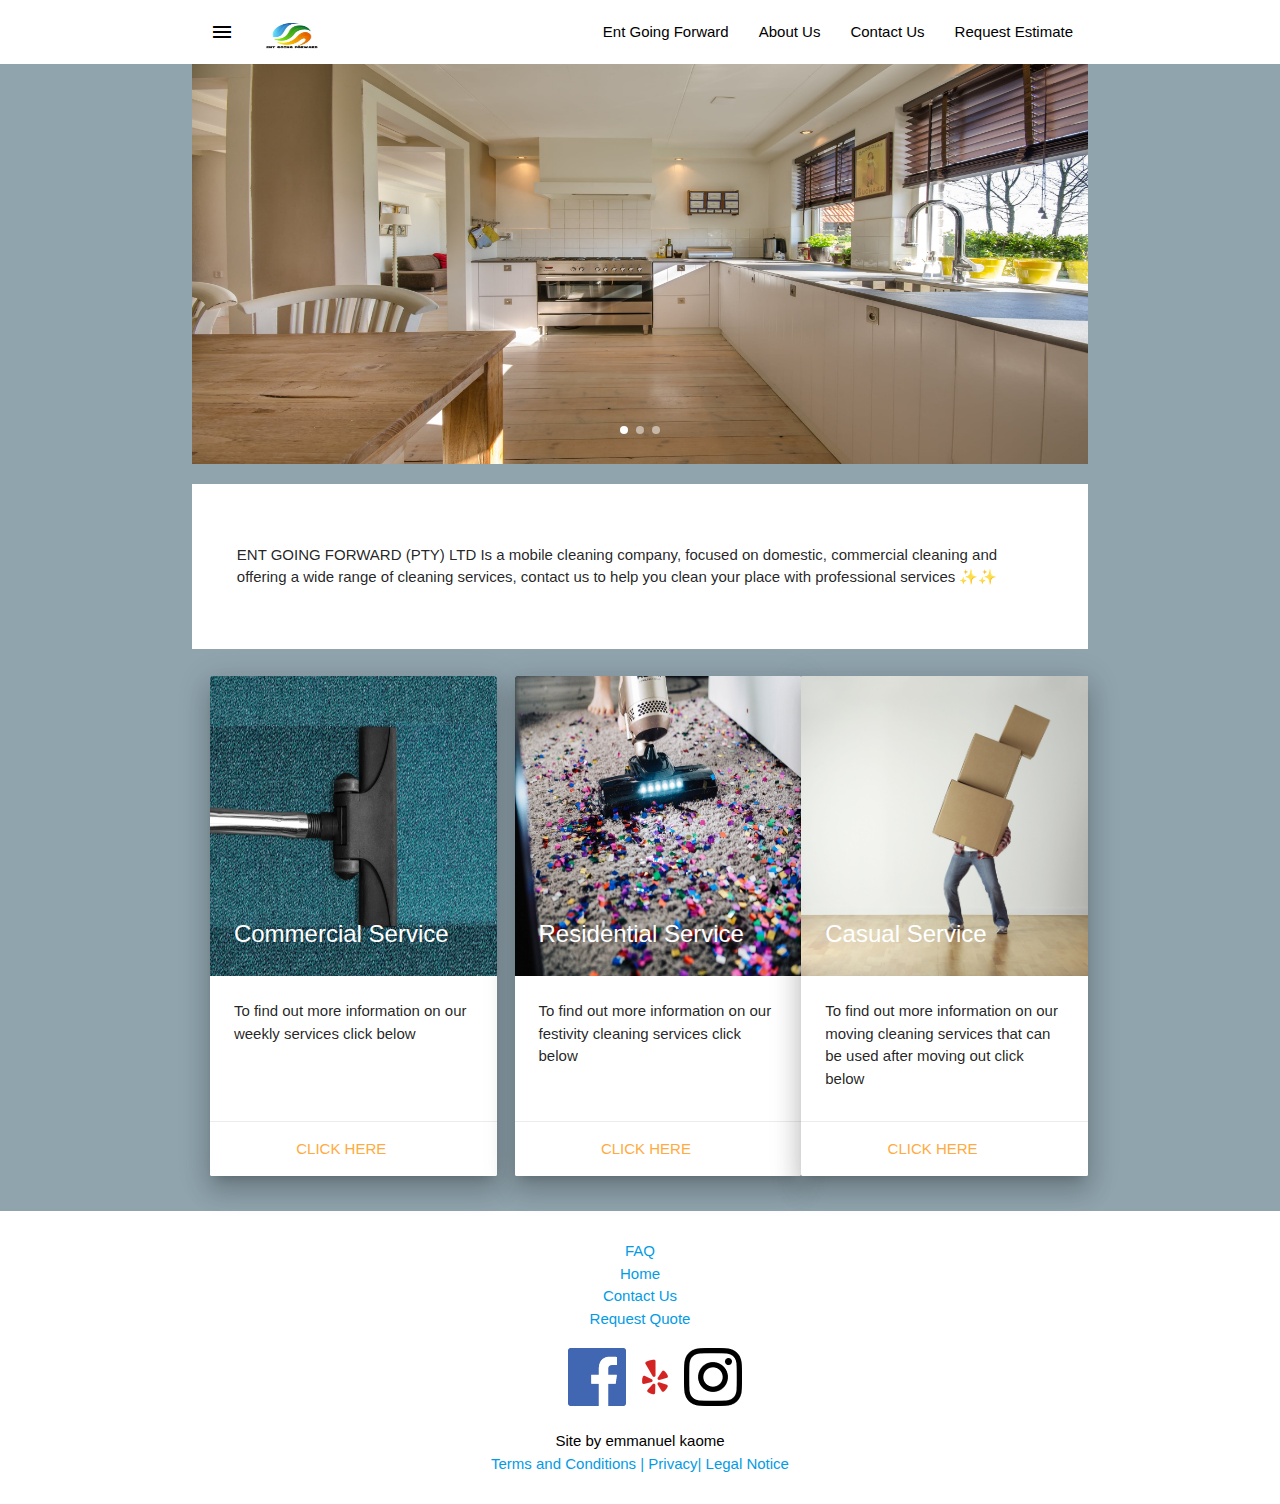
==== Cleaning-Services-website-master/docs/index.html @ e4003023 "initial commit" ====
<!DOCTYPE html>
<html lang="en">

<head>
    <meta charset="UTF-8">
    <meta name="viewport" content="width=device-width, initial-scale=1.0">
    <meta http-equiv="X-UA-Compatible" content="ie=edge">
    <link rel="stylesheet" href="./css/styles.css">
    <link type="text/css" rel="stylesheet" href="./css/materialize.css" media="screen,projection" />
    <link href="https://fonts.googleapis.com/css?family=Lato:300|Open+Sans:300">
    <link href="https://fonts.googleapis.com/icon?family=Material+Icons" rel="stylesheet">
    <title>Cleaning Services</title>
</head>

<body>
    <!--
       nav bar begings 
    -->
    <header>
        <nav class="white">
            <div class="nav-wrapper container ">
                <a href="#" class="sidenav-trigger show-on-large" data-target="mobile-demo"><i class="material-icons"
                        id="nav-text-dark-id">menu</i></a>
                <img src="./assets/logo.jpg" alt="" style="width: 80px; height: 50px;" class="sbc-logo">
                <ul class="right hide-on-med-and-down added-font">
                    <li><a class="nav-text-dark-a" href="./index.html">Ent Going Forward</a></li>
                    <li><a class="nav-text-dark-a" href="./about.html">About Us</a></li>
                    <li><a class="nav-text-dark-a" href="./contact.html">Contact Us</a></li>
                    <li><a class="nav-text-dark-a" href="./request.html">Request Estimate</a></li>
                </ul>
            </div>
        </nav>
        <ul class="sidenav added-font" id="mobile-demo">
            <li><a href="./index.html">Home</a></li>
            <li><a href="./services.html">Services</a></li>
            <li><a href="./request.html">Request a Quote</a></li>
            <li><a href="./about.html">About Us</a></li>
            <li><a href="./contact.html">Contact Us</a></li>
        </ul>
    </header>
    <!--
       nav bar ends 
    -->
    <main class="blue-grey lighten-2">
        <!--
       Image Carousel beings
    -->
        <div class="container hide-on-small-only">
            <div class="carousel carousel-slider carousel-img ">
                <a href="#" class="carousel-item"><img src="./assets/cleaning1.jpeg" alt="image"></a>
                <a href="#" class="carousel-item"><img src="./assets/cleaning2.jpeg" alt="image"></a>

                <a href="#" class="carousel-item"><img src="./assets/cleaning4.jpeg" alt="image"></a>
            </div>
        </div>
        <div class="container hide-on-med-and-up">
            <div class="carousel carousel-slider carousel-img" id="carausel-adjust">
                <a href="#" class="carousel-item carousel-adjust-item"><img src="./assets/cleaning1-mobile.jpeg" height="100%"
                        width="100%" alt="image"></a>
                <a href="#" class="carousel-item carousel-adjust-item"><img src="./assets/cleaning2-mobile.jpeg" height="100%"
                        width="100%" alt="image"></a>

                <a href="#" class="carousel-item carousel-adjust-item"><img src="./assets/cleaning4-mobile.jpeg" height="100%"
                        width="100%" alt="image"></a>
            </div>
        </div>
        <!--
       Image Carousel ends
    -->
        <div class="row"></div>
        <div class="container">
            <div class="row">
                <div class="white centered-padding">
                    <p>
                        ENT GOING FORWARD (PTY) LTD
                        Is a mobile cleaning company, 
                        focused on domestic, commercial cleaning and offering a wide range of cleaning services, 
                        contact us to help you clean your place with professional services ✨✨
                    </p>
                </div>
            </div>
        </div>
        <!--
       Work cards being
    -->
        <div class="container hide-on-med-and-down">
            <div class="row">
                
                <div class="col s12 m7 l4" id="left-right-alignment-middle">
                    <div class="card large z-depth-4">
                        <div class="card-image card-image-adjust">
                            <img class="card-image-adjust" src="./assets/weekly.jpg">
                            <span class="card-title">Commercial Service</span>
                        </div>
                        <div class="card-content">
                            <p>To find out more information on our weekly services click below
                        </div>
                        <div class="card-action card-link-align">
                            <a href="./services.html">Click Here</a>
                        </div>
                    </div>
                </div>
                <div class="col s12 m7 l4" id="left-right-alignment">
                    <div class="card large z-depth-4">
                        <div class="card-image card-image-adjust">
                            <img class="card-image-adjust" src="./assets/party-cleaning.jpg">
                            <span class="card-title">Residential Service</span>
                        </div>
                        <div class="card-content">
                            <p>To find out more information on our festivity cleaning services click below
                        </div>
                        <div class="card-action card-link-align">
                            <a href="./services.html">Click Here</a>
                        </div>
                    </div>
                </div>
                <div class="col s12 m7 l4" id="left-right-alignment">
                    <div class="card large z-depth-4">
                        <div class="card-image card-image-adjust">
                            <img class="card-image-adjust" src="./assets/moving.jpg">
                            <span class="card-title">Casual Service</span>
                        </div>
                        <div class="card-content">
                            <p>To find out more information on our moving cleaning services that can be used after
                                moving out click below
                        </div>
                        <div class="card-action card-link-align">
                            <a href="./services.html">Click Here</a>
                        </div>
                    </div>
                </div>
            </div>
        </div>
        <!--
       Work cards carousel beings
    -->
        <div class="container hide-on-med-and-up">
            <div class="row">
                <div class="carousel carousel-slider center carousel-cards" id="height-fix">
                    
                    <div class="carousel-item center">
                        <div class="card medium z-depth-2">
                            <div class="card-image card-image-adjust">
                                <img class="card-image-adjust" src="./assets/weekly.jpg">
                                <span class="card-title">Commercial Service</span>
                            </div>
                            <div class="card-content">
                                <p>To find out more information on our weekly services click below</p>
                            </div>
                            <div class="card-action">
                                <a href="./services.html">Click Here</a>
                            </div>
                        </div>
                    </div>
                    <div class="carousel-item center">
                        <div class="card medium z-depth-2">
                            <div class="card-image card-image-adjust">
                                <img class="card-image-adjust" src="./assets/party-cleaning.jpg">
                                <span class="card-title">Residential Service</span>
                            </div>
                            <div class="card-content">
                                <p>To find out more information on our festivity cleaning services click below</p>
                            </div>
                            <div class="card-action">
                                <a href="./services.html">Click Here</a>
                            </div>
                        </div>
                    </div>
                    <div class="carousel-item center">
                        <div class="card medium z-depth-2">
                            <div class="card-image card-image-adjust">
                                <img class="card-image-adjust" src="./assets/moving.jpg">
                                <span class="card-title">Casual Service</span>
                            </div>
                            <div class="card-content">
                                <p>To find out more information on our moving cleaning services that can be used after
                                    moving out click below</p>
                            </div>
                            <div class="card-action">
                                <a href="./services.html">Click Here</a>
                            </div>
                        </div>
                    </div>
                </div>
            </div>
        </div>

        <!--
       Work cards carousel ends
    -->


        <!--
       Work cards end
    -->
    </main>
    <!--
       footer beings 
    -->
    <footer class="page-footer white">
        <div class="row">
            <div class="container ">
                <div class="footer-style added-font">
                    <a href="#" class="footer-link-style center"> FAQ</a>
                    <a href="#" class="footer-link-style center"> Home</a>
                    <a href="#" class="footer-link-style center"> Contact Us</a>
                    <a href="#" class="footer-link-style center"> Request Quote</a>
                    <div class="footer-social center container">
                        <a href="" class="footer-social-links"><img src="./assets/f-ogo_RGB_HEX-58.png" alt="fb"></a>
                        <a href="" class="footer-social-links"><img src="./assets/Yelp_burst_positive_RGB.png" alt="yelp"></a>
                        <a href="" class="footer-social-links"><img src="./assets/glyph-logo_May2016.png" alt="ig"></a>
                    </div>
                    <p class="legal center">Site by emmanuel kaome</p>
                    <div class="legal-container center hide-on-med-and-down">
                        <a href="" class="legal-link">Terms and Conditions |</a>
                        <a href="" class="legal-link">Privacy|</a>
                        <a href="" class="legal-link">Legal Notice</a>
                    </div>
                    <div class="legal-container-mobile center hide-on-large-only">
                        <a href="" class="legal-link-mobile">Terms and Conditions </a>
                        <a href="" class="legal-link-mobile">Privacy</a>
                        <a href="" class="legal-link-mobile">Legal Notice</a>
                    </div>
                </div>
            </div>
        </div>
    </footer>
    <!--
       footer ends 
    -->
    <script src="./scripts/materialize.min.js"></script>
    <script src="./scripts/index-bundle.js">
    </script>
</body>

</html>
---- Cleaning-Services-website-master/docs/css/styles.css ----
body {
    display: flex;
    min-height: 100vh;
    flex-direction: column;
}

main {
    flex: 1 0 auto;
}

.bold-font {
    font-weight: bold;
}

.white-font {
    color: white;
}

/*
 start home page
*/

/*
logo start
*/
.sbc-logo {
    margin-top: 1%;
    margin-left: 9%;
}

/*
logo end
*/
.carousel .carousel-item>img {
    height: 100%;
}

#left-right-alignment {
    padding: 0;
    width: 32%;
}

#left-right-alignment-middle {
    padding: 0;
    width: 32%;
    margin: 0 2%;
}

#height-fix {
    height: 450px !important;

}

#about-header-image {
    width: 100%;
}

#contact-header-image {
    filter: brightness(40%);
    width: 100%;
}

#contact-header-image-mobile {
    filter: brightness(40%);
    width: 100%;
}

.contact-us-text-overlay-mobile {
    position: absolute;
    top: 20%;
    left: 15%;
    color: white;
    font-family: 'Lato', sans-serif;
    font-size: 20px;
    text-align: center;
}

.contact-text-p-mobile {
    font-size: 10px;
    font-family: 'Open Sans', sans-serif;
}

/*
 start carousel mobile adjustments
*/
#carausel-adjust {
    height: 200px !important;
}

.carousel-adjust-item {
    min-height: 0 !important;
}

/*
 end carousel mobile adjustments
*/
/*
 start carousel  adjustments
*/
.card-image-adjust {
    height: 100% !important;
}

.card-link-align {
    text-align: center !important;
}

/*
 end carousel  adjustments
*/
/*
 end home page
*/

/*
 start about med-large content block defaults for mobile,
 media queries work for large
*/

.about-request-social-icon {
    height: 29px;

}

.flex-row {
    display: flex;
    flex-direction: row;
    justify-content: space-between;
    flex-wrap: wrap;
}

.flex-large-item {
    flex-basis: 100%;
}

.flex-small-item {
    flex-basis: 100%;
}

.flex-large-item-col {
    flex-basis: 100%;
}

.flex-large-item-col-single {
    flex-basis: 100%;
}

.flex-medium-item {
    flex-basis: 100%;
}

.flex-list-small {
    flex-basis: 25%;
}

.about-block-content-align {
    margin: 20px 0;
    padding: 5%;
}

.about-block-content-align-large {
    padding: 5%;
    margin-bottom: 20px;
}

.about-social {}

.about-social-links {
    filter: grayscale(100%) brightness(70%) contrast(2);
}

.about-bottom-line {
    border-bottom: 2px solid black;
    padding-bottom: 3px;
}



/*
 footer styling override start
*/
.footer-style {
    padding: 1% 30%;
    display: flex;
    flex-direction: column;
    color: black;
    font-weight: 500;
}

.footer-social {
    display: flex;
    justify-content: space-between;
    margin-top: 5% !important;
    margin-bottom: 5% !important;
    padding: 0 15%;
    margin-left: -25% !important;
}

.footer-img:hover {
    opacity: .5;
}


.legal-container {
    display: inline-block;
    font-weight: 500;
}

.legal-container-mobile {
    display: flex;
    flex-direction: column;
}

.legal {
    margin: 0;
    font-weight: 420;
}

.legal-link-mobile {
    width: 100%;
    font-weight: 500;
}

/*
         About page media queries
*/

/*
 end about med-large content block css changes
*/

/*
 About page content block styling
*/
.text-style {
    font-size: 15px;
    line-height: 1.368em;
    font-family: "helvetica", "arial", "sans";
}

.centered-padding {
    padding: 5%;
}

.paragraph-style-black {
    color: black;
    margin-top: 0;
}

.default-pad {
    padding: 2%;
}



/*
 About page content block styling
*/
/*
 nav/footer styling override start
*/

.nav-text-dark-a {
    color: black;
}

#nav-text-dark-id {
    color: black;
}

.footer-text-dark {
    color: black;
}

/*
 nav/footer styling override end
*/

/*
footer styling override end
*/
/*
         About page media queries
*/
@media screen and (min-width: 993px) {
    .flex-col {
        display: flex;
        flex-direction: column;
        justify-content: space-between;
    }

    .flex-large-item {
        flex-basis: 59%;
    }

    .flex-small-item {
        flex-basis: 39%;
    }

    .flex-large-item-col {
        flex-basis: 46.25%;
    }

    .flex-large-item-col-single {
        flex-basis: 100%;
    }

    .flex-medium-item {
        flex-basis: 50%;
    }

    .flex-list-small {
        flex-basis: 25%;
    }

    .about-block-content-align {
        margin: 5% 0;
        padding: 0%;
    }

    .about-block-content-align-large {
        margin: 20% 14%;
        padding: 5%;
    }

    .sbc-logo {
        margin-top: 1%;
        margin-left: 0;
    }



    /*
footer styling override large screen start
*/
    .footer-social {
        margin-left: auto !important;
    }



    /*
footer styling override large screen end
*/
}

/*
Contact page start
*/
.contact-padding {
    padding: 2% 2% 1% 2%;
}

.contact-flex {
    display: flex;
    flex-direction: column;
    flex-wrap: wrap;
    justify-content: space-between
}

.contact-flex-align {
    flex-basis: 90%;
}

.contact-flex-align>.added-font-p {
    padding-left: 2%;
    padding-right: 2%;
}

.contact-flex>span {
    order: -1;
}

.contact-us-text-overlay {
    position: absolute;
    top: 37%;
    left: 35%;
    color: white;
    font-family: 'Lato', sans-serif;
    font-size: 50px;
    text-align: center;
}

.contact-text-p {
    font-size: 15px;
    font-family: 'Open Sans', sans-serif;

}

@media screen and (min-width: 993px) {
    .contact-flex {
        display: flex;
        flex-direction: row;
        flex-wrap: wrap;
        justify-content: space-between
    }

    .contact-flex-align {
        flex-basis: 44%;
    }

    .contact-flex>span {
        order: 0;
    }

    .contact-us-text-overlay {
        position: absolute;
        top: 37%;
        left: 36.5%;
        color: white;
        font-family: 'Lato', sans-serif;
        font-size: 50px;
        text-align: center;
    }

    .contact-text-p {
        font-size: 15px;
        font-family: 'Open Sans', sans-serif;
    }
}


/*
Contact page end
*/

/*
Text font
*/
.added-font {
    font-family: 'Lato', sans-serif;
}

.added-font-p {
    font-family: 'Open Sans', sans-serif;
}

/*
Text font end
*/
/*
request page
*/
.request-img {
    width: 50%;
    height: 100%;
}

.request-flex {
    display: flex;
    flex-direction: row;

}

.request-flex-item {
    flex-basis: 48%;
}

.overlay-bottom-line {
    border-bottom: 2px solid white;
    padding-bottom: 3px;
}

.overlay-text-p {
    font-size: 15px;
    font-family: 'Open Sans', sans-serif;
    padding: 0 10%;
}

.request-banner-align {
    left: 25%;
}

.request-banner-align-mobile {
    left: 30%;
    top: 15%;
}

#request-header-image-mobile {
    filter: brightness(40%);
    width: 100%;
    height: 150px;
}

.request-span {
    top: 20%;
}

.banner-image {
    background: linear-gradient(rgba(0, 0, 0, 0.3), rgba(0, 0, 0, 0.3)), url("../assets/vacuum.jpg");
    background-size: 100% 100%;
    background-repeat: no-repeat;
    height: 150px;
    display: flex;
    justify-content: center;
    align-items: center;
}

.banner-image-contact {
    background: linear-gradient(rgba(0, 0, 0, 0.3), rgba(0, 0, 0, 0.3)), url("../assets/contact-us-banner.jpg");
    background-size: 100% 100%;
    background-repeat: no-repeat;
    height: 150px;
    display: flex;
    justify-content: center;
    align-items: center;
}

.banner-image-about {
    background: linear-gradient(rgba(0, 0, 0, 0.3), rgba(0, 0, 0, 0.3)), url("../assets/about-img.jpg");
    background-size: 100% 100%;
    background-repeat: no-repeat;
    height: 150px;
    display: flex;
    justify-content: center;
    align-items: center;
}

.banner-image-services {
    background: linear-gradient(rgba(0, 0, 0, 0.3), rgba(0, 0, 0, 0.3)), url("../assets/services-banner.jpeg");
    background-size: 100% 100%;
    background-repeat: no-repeat;
    height: 150px;
    display: flex;
    justify-content: center;
    align-items: center;
}

.banner-image-text {
    color: white;
    position: absolute;
    text-align: center;
}

.banner-bottom-line {
    border-bottom: 2px solid white;
    padding-bottom: 3px;
}

@media screen and (min-width: 993px) {
    .banner-image {
        height: 300px;
    }

    .banner-image-contact {
        height: 300px;
    }

    .banner-image-about {
        height: 300px;
    }

    .banner-image-services {
        height: 300px;
    }
}

/*
request page end
*/
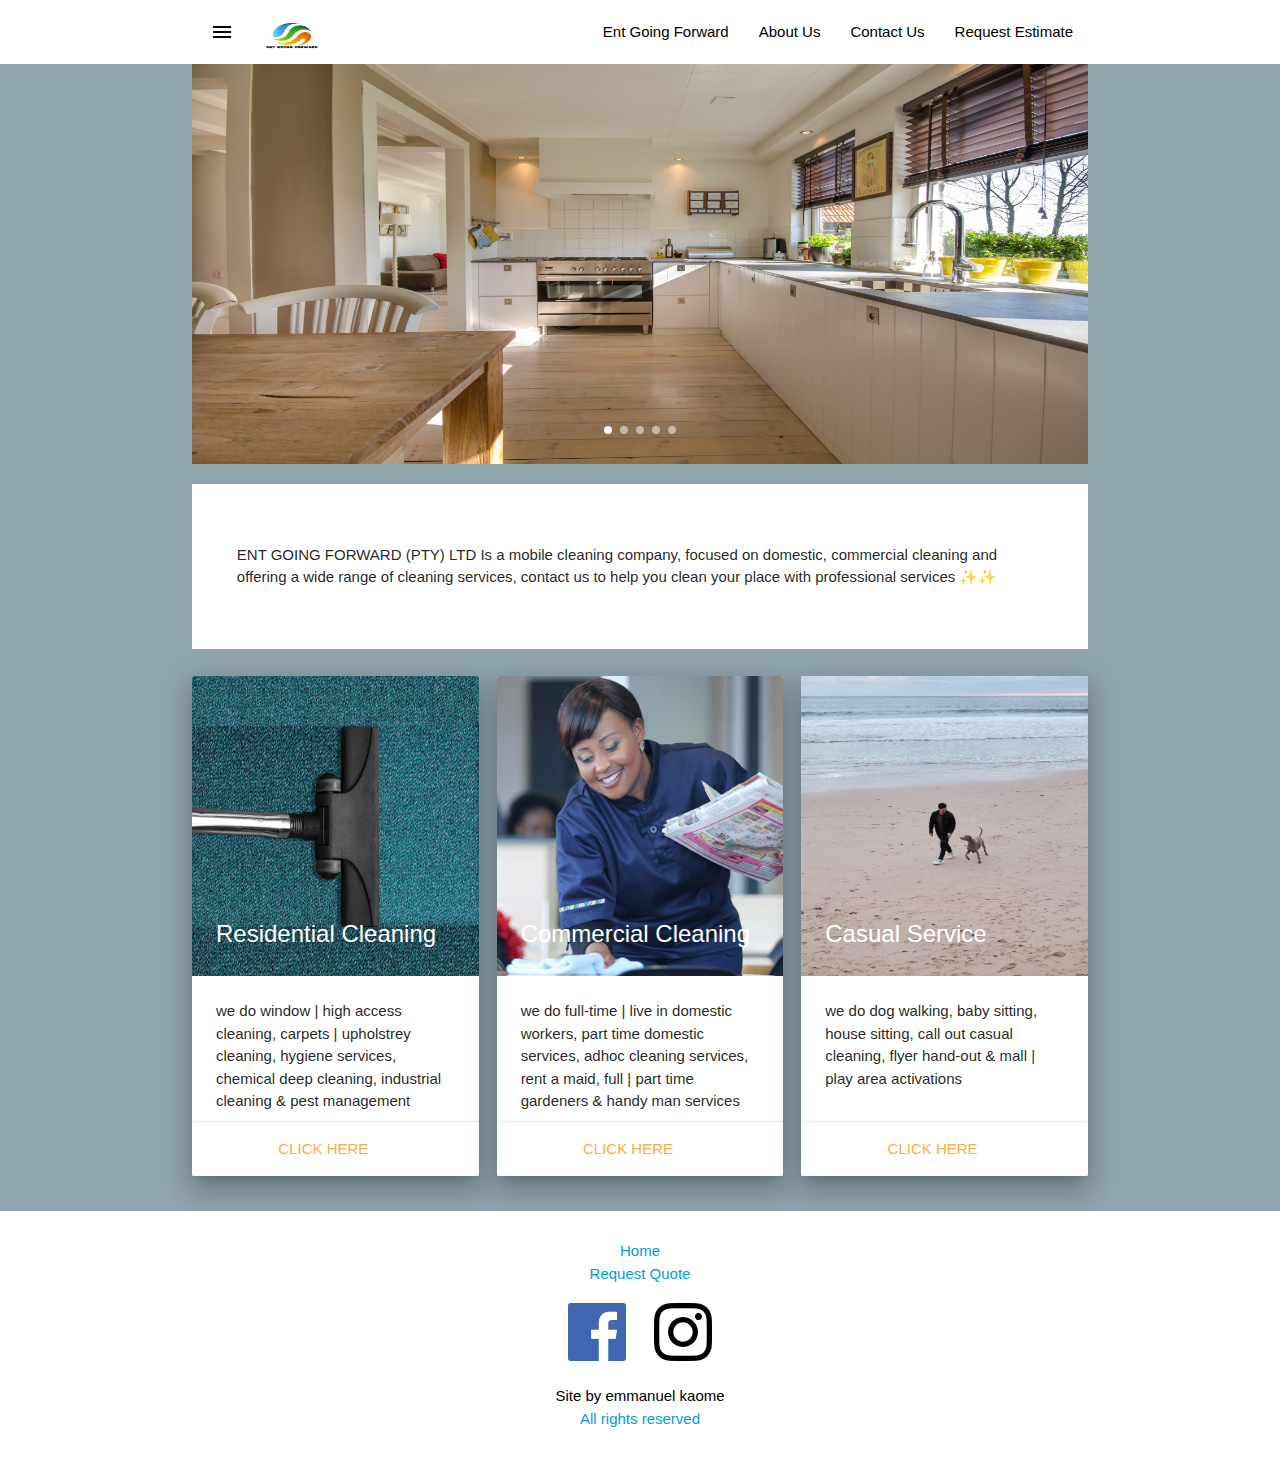
==== commit 00482662: "index page" ====
--- a/Cleaning-Services-website-master/docs/index.html
+++ b/Cleaning-Services-website-master/docs/index.html
@@ -48,20 +48,29 @@
         <div class="container hide-on-small-only">
             <div class="carousel carousel-slider carousel-img ">
                 <a href="#" class="carousel-item"><img src="./assets/cleaning1.jpeg" alt="image"></a>
+                <a href="#" class="carousel-item"><img src="./assets/127A0589.jpg" alt="image"></a>
                 <a href="#" class="carousel-item"><img src="./assets/cleaning2.jpeg" alt="image"></a>
-
                 <a href="#" class="carousel-item"><img src="./assets/cleaning4.jpeg" alt="image"></a>
+                <a href="#" class="carousel-item"><img src="./assets/The-Trusted-Commercial-Window-Cleaning-Services-Experts-1.jpg" alt="image"></a>
             </div>
         </div>
         <div class="container hide-on-med-and-up">
             <div class="carousel carousel-slider carousel-img" id="carausel-adjust">
                 <a href="#" class="carousel-item carousel-adjust-item"><img src="./assets/cleaning1-mobile.jpeg" height="100%"
                         width="100%" alt="image"></a>
+
                 <a href="#" class="carousel-item carousel-adjust-item"><img src="./assets/cleaning2-mobile.jpeg" height="100%"
                         width="100%" alt="image"></a>
 
+                <a href="#" class="carousel-item carousel-adjust-item"><img src="./assets/127A0589.jpg" height="100%"
+                    width="100%" alt="image"></a>
+
                 <a href="#" class="carousel-item carousel-adjust-item"><img src="./assets/cleaning4-mobile.jpeg" height="100%"
                         width="100%" alt="image"></a>
+
+                <a href="#" class="carousel-item carousel-adjust-item"><img src="./assets/The-Trusted-Commercial-Window-Cleaning-Services-Experts-1.jpg" height="100%"
+                        width="100%" alt="image"></a>
+                
             </div>
         </div>
         <!--
@@ -86,43 +95,54 @@
         <div class="container hide-on-med-and-down">
             <div class="row">
                 
+
+                <div class="col s12 m7 l4" id="left-right-alignment">
+                    <div class="card large z-depth-4">
+                        <div class="card-image card-image-adjust">
+                            <img class="card-image-adjust" src="./assets/weekly.jpg">
+                            <span class="card-title">Residential Cleaning</span>
+                        </div>
+                        <div class="card-content">
+                            <p>
+                                we do window | high access cleaning, carpets | upholstrey cleaning, hygiene services,
+                                chemical deep cleaning, industrial cleaning & pest management
+                            </p>
+                        </div>
+                        <div class="card-action card-link-align">
+                            <a href="./services.html">Click Here</a>
+                        </div>
+                    </div>
+                </div>
+
                 <div class="col s12 m7 l4" id="left-right-alignment-middle">
                     <div class="card large z-depth-4">
                         <div class="card-image card-image-adjust">
-                            <img class="card-image-adjust" src="./assets/weekly.jpg">
-                            <span class="card-title">Commercial Service</span>
+                            <img class="card-image-adjust" src="./assets/cas-commercial-cleaning-min.jpg">
+                            <span class="card-title">Commercial Cleaning</span>
                         </div>
                         <div class="card-content">
-                            <p>To find out more information on our weekly services click below
+                            <p>
+                                we do full-time | live in domestic workers, part time domestic services,
+                                adhoc cleaning services, rent a maid, full | part time gardeners & handy man services
+                            </p>
                         </div>
                         <div class="card-action card-link-align">
                             <a href="./services.html">Click Here</a>
                         </div>
                     </div>
                 </div>
+
                 <div class="col s12 m7 l4" id="left-right-alignment">
                     <div class="card large z-depth-4">
                         <div class="card-image card-image-adjust">
-                            <img class="card-image-adjust" src="./assets/party-cleaning.jpg">
-                            <span class="card-title">Residential Service</span>
+                            <img class="card-image-adjust" src="./assets/dogwalking.PNG">
+                            <span class="card-title">Casual Service</span>
                         </div>
                         <div class="card-content">
-                            <p>To find out more information on our festivity cleaning services click below
-                        </div>
-                        <div class="card-action card-link-align">
-                            <a href="./services.html">Click Here</a>
-                        </div>
-                    </div>
-                </div>
-                <div class="col s12 m7 l4" id="left-right-alignment">
-                    <div class="card large z-depth-4">
-                        <div class="card-image card-image-adjust">
-                            <img class="card-image-adjust" src="./assets/moving.jpg">
-                            <span class="card-title">Casual Service</span>
-                        </div>
-                        <div class="card-content">
-                            <p>To find out more information on our moving cleaning services that can be used after
-                                moving out click below
+                            <p>
+                                we do dog walking, baby sitting, house sitting, call out casual cleaning, flyer hand-out
+                                & mall | play area activations
+                            </p>
                         </div>
                         <div class="card-action card-link-align">
                             <a href="./services.html">Click Here</a>
@@ -142,10 +162,13 @@
                         <div class="card medium z-depth-2">
                             <div class="card-image card-image-adjust">
                                 <img class="card-image-adjust" src="./assets/weekly.jpg">
-                                <span class="card-title">Commercial Service</span>
+                                <span class="card-title">Residential Cleaning</span>
                             </div>
                             <div class="card-content">
-                                <p>To find out more information on our weekly services click below</p>
+                                <p>
+                                    we do window | high access cleaning, carpets | upholstrey cleaning, hygiene services,
+                                    chemical deep cleaning, industrial cleaning & pest management
+                                </p>
                             </div>
                             <div class="card-action">
                                 <a href="./services.html">Click Here</a>
@@ -155,11 +178,14 @@
                     <div class="carousel-item center">
                         <div class="card medium z-depth-2">
                             <div class="card-image card-image-adjust">
-                                <img class="card-image-adjust" src="./assets/party-cleaning.jpg">
-                                <span class="card-title">Residential Service</span>
+                                <img class="card-image-adjust" src="./assets/cas-commercial-cleaning-min.jpg">
+                                <span class="card-title">Commercial Cleaning</span>
                             </div>
                             <div class="card-content">
-                                <p>To find out more information on our festivity cleaning services click below</p>
+                                <p>
+                                    we do full-time | live in domestic workers, part time domestic services,
+                                    adhoc cleaning services, rent a maid, full | part time gardeners & handy man services
+                                </p>
                             </div>
                             <div class="card-action">
                                 <a href="./services.html">Click Here</a>
@@ -169,12 +195,14 @@
                     <div class="carousel-item center">
                         <div class="card medium z-depth-2">
                             <div class="card-image card-image-adjust">
-                                <img class="card-image-adjust" src="./assets/moving.jpg">
+                                <img class="card-image-adjust" src="./assets/dogwalking.PNG">
                                 <span class="card-title">Casual Service</span>
                             </div>
                             <div class="card-content">
-                                <p>To find out more information on our moving cleaning services that can be used after
-                                    moving out click below</p>
+                                <p>
+                                    we do dog walking, baby sitting, house sitting, call out casual cleaning, flyer hand-out
+                                    & mall | play area activations
+                                </p>
                             </div>
                             <div class="card-action">
                                 <a href="./services.html">Click Here</a>
@@ -201,25 +229,19 @@
         <div class="row">
             <div class="container ">
                 <div class="footer-style added-font">
-                    <a href="#" class="footer-link-style center"> FAQ</a>
                     <a href="#" class="footer-link-style center"> Home</a>
-                    <a href="#" class="footer-link-style center"> Contact Us</a>
                     <a href="#" class="footer-link-style center"> Request Quote</a>
                     <div class="footer-social center container">
                         <a href="" class="footer-social-links"><img src="./assets/f-ogo_RGB_HEX-58.png" alt="fb"></a>
-                        <a href="" class="footer-social-links"><img src="./assets/Yelp_burst_positive_RGB.png" alt="yelp"></a>
                         <a href="" class="footer-social-links"><img src="./assets/glyph-logo_May2016.png" alt="ig"></a>
                     </div>
                     <p class="legal center">Site by emmanuel kaome</p>
                     <div class="legal-container center hide-on-med-and-down">
-                        <a href="" class="legal-link">Terms and Conditions |</a>
-                        <a href="" class="legal-link">Privacy|</a>
-                        <a href="" class="legal-link">Legal Notice</a>
+                        <a href="" class="legal-link">All rights reserved</a>
+
                     </div>
                     <div class="legal-container-mobile center hide-on-large-only">
-                        <a href="" class="legal-link-mobile">Terms and Conditions </a>
-                        <a href="" class="legal-link-mobile">Privacy</a>
-                        <a href="" class="legal-link-mobile">Legal Notice</a>
+                        <a href="" class="legal-link-mobile">All rights reserved| </a>
                     </div>
                 </div>
             </div>
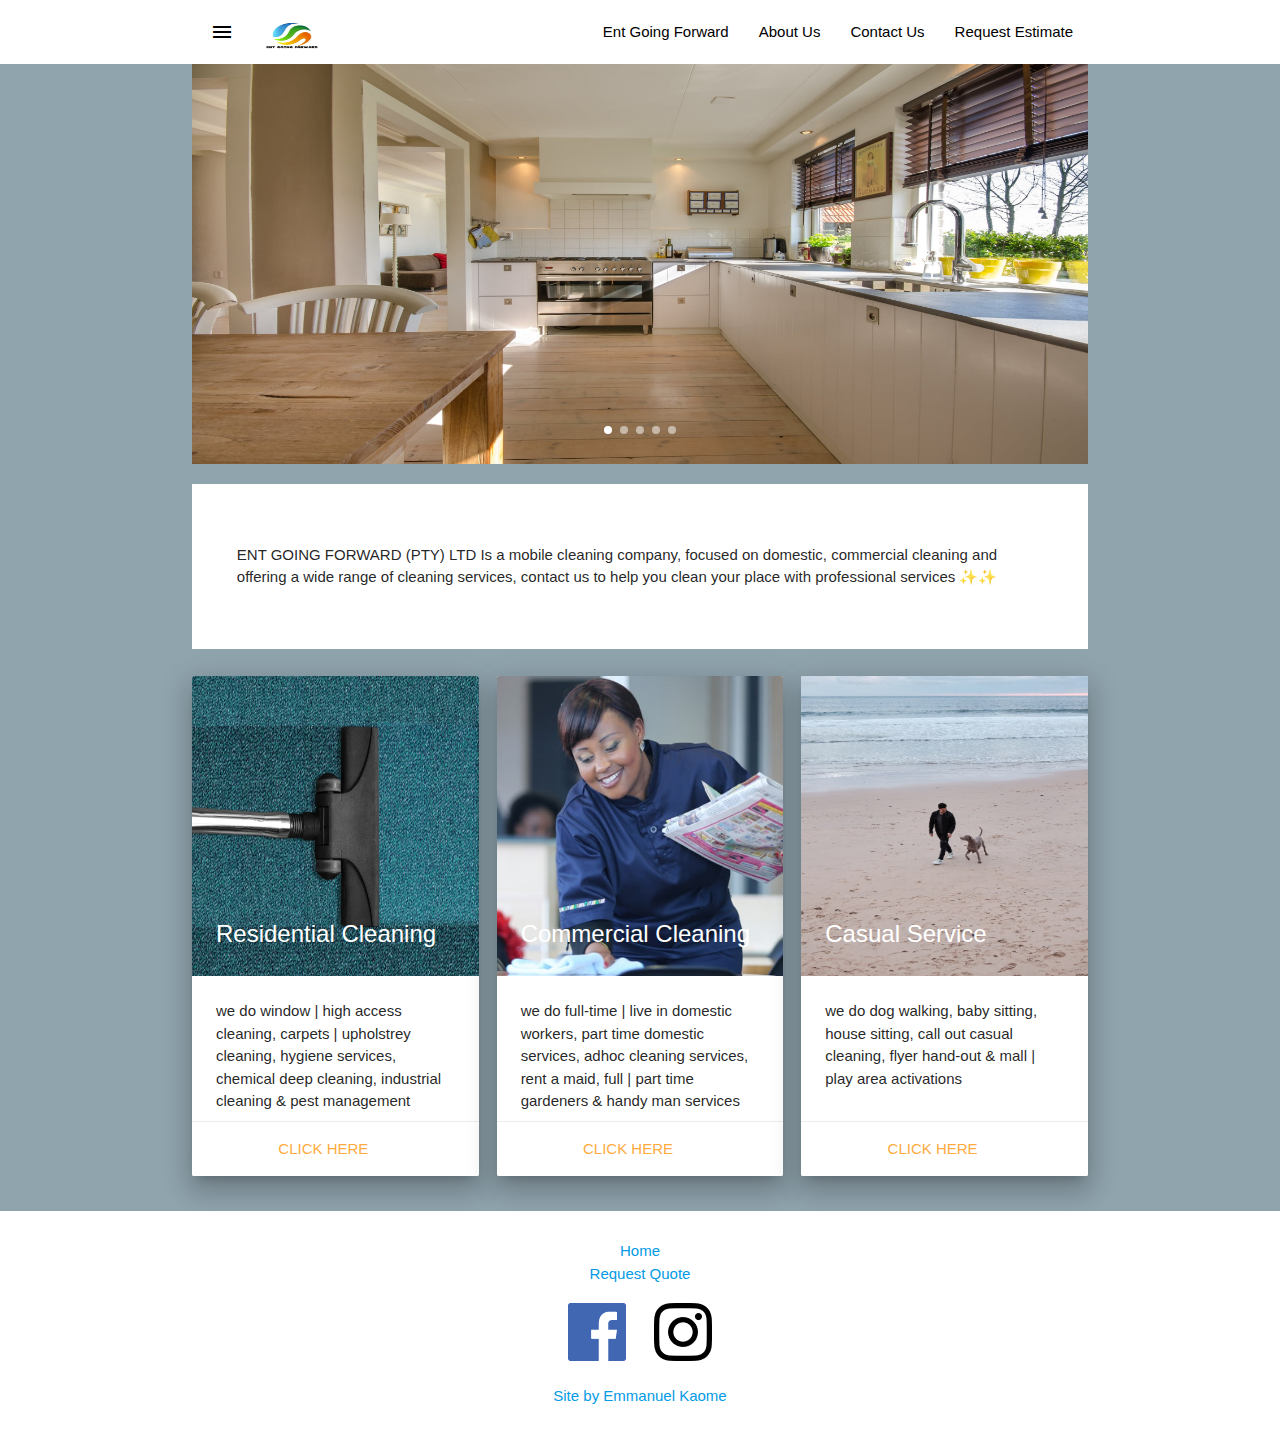
==== commit 6bf9755c: "about  page" ====
--- a/Cleaning-Services-website-master/docs/index.html
+++ b/Cleaning-Services-website-master/docs/index.html
@@ -229,19 +229,15 @@
         <div class="row">
             <div class="container ">
                 <div class="footer-style added-font">
-                    <a href="#" class="footer-link-style center"> Home</a>
-                    <a href="#" class="footer-link-style center"> Request Quote</a>
+                    <a href="./index.html" class="footer-link-style center"> Home</a>
+                    <a href="./request.html" class="footer-link-style center"> Request Quote</a>
                     <div class="footer-social center container">
                         <a href="" class="footer-social-links"><img src="./assets/f-ogo_RGB_HEX-58.png" alt="fb"></a>
                         <a href="" class="footer-social-links"><img src="./assets/glyph-logo_May2016.png" alt="ig"></a>
                     </div>
-                    <p class="legal center">Site by emmanuel kaome</p>
-                    <div class="legal-container center hide-on-med-and-down">
-                        <a href="" class="legal-link">All rights reserved</a>
-
-                    </div>
+                    <p class="legal center"><a href="https://emmanuelkaome-mangeelato.vercel.app/" target="_blank">Site by Emmanuel Kaome</a></p>
                     <div class="legal-container-mobile center hide-on-large-only">
-                        <a href="" class="legal-link-mobile">All rights reserved| </a>
+                        <a href="" class="legal-link-mobile">All rights reserved</a>
                     </div>
                 </div>
             </div>
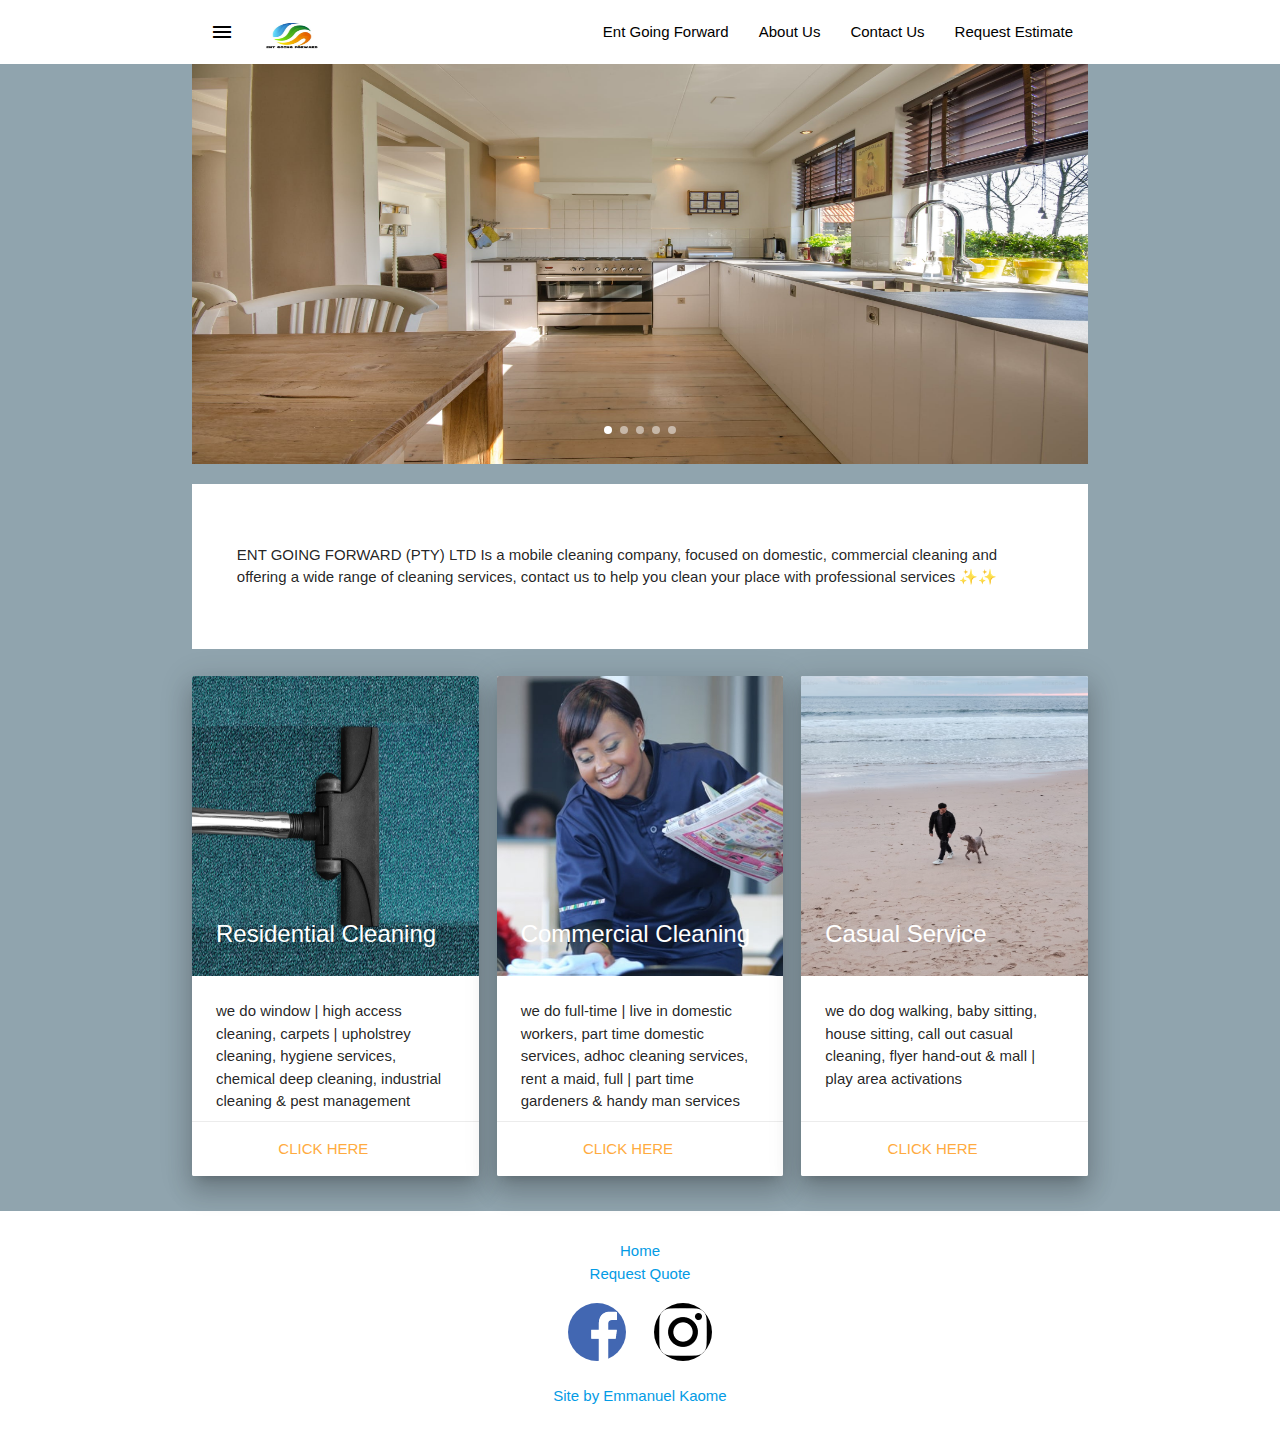
==== commit bb9db76a: "service update" ====
--- a/Cleaning-Services-website-master/docs/index.html
+++ b/Cleaning-Services-website-master/docs/index.html
@@ -231,8 +231,8 @@
                 <div class="footer-style added-font">
                     <a href="./index.html" class="footer-link-style center"> Home</a>
                     <a href="./request.html" class="footer-link-style center"> Request Quote</a>
-                    <div class="footer-social center container">
-                        <a href="" class="footer-social-links"><img src="./assets/f-ogo_RGB_HEX-58.png" alt="fb"></a>
+                    <div class="footer-social center container icon">
+                        <a href="https://www.facebook.com/entgoingforward" target="_blank" class="footer-social-links"><img src="./assets/f-ogo_RGB_HEX-58.png" alt="fb"></a>
                         <a href="" class="footer-social-links"><img src="./assets/glyph-logo_May2016.png" alt="ig"></a>
                     </div>
                     <p class="legal center"><a href="https://emmanuelkaome-mangeelato.vercel.app/" target="_blank">Site by Emmanuel Kaome</a></p>
--- a/Cleaning-Services-website-master/docs/css/styles.css
+++ b/Cleaning-Services-website-master/docs/css/styles.css
@@ -557,4 +557,9 @@
 
 /*
 request page end
-*/+*/
+
+.icon img{
+    border-radius: 50px;
+
+}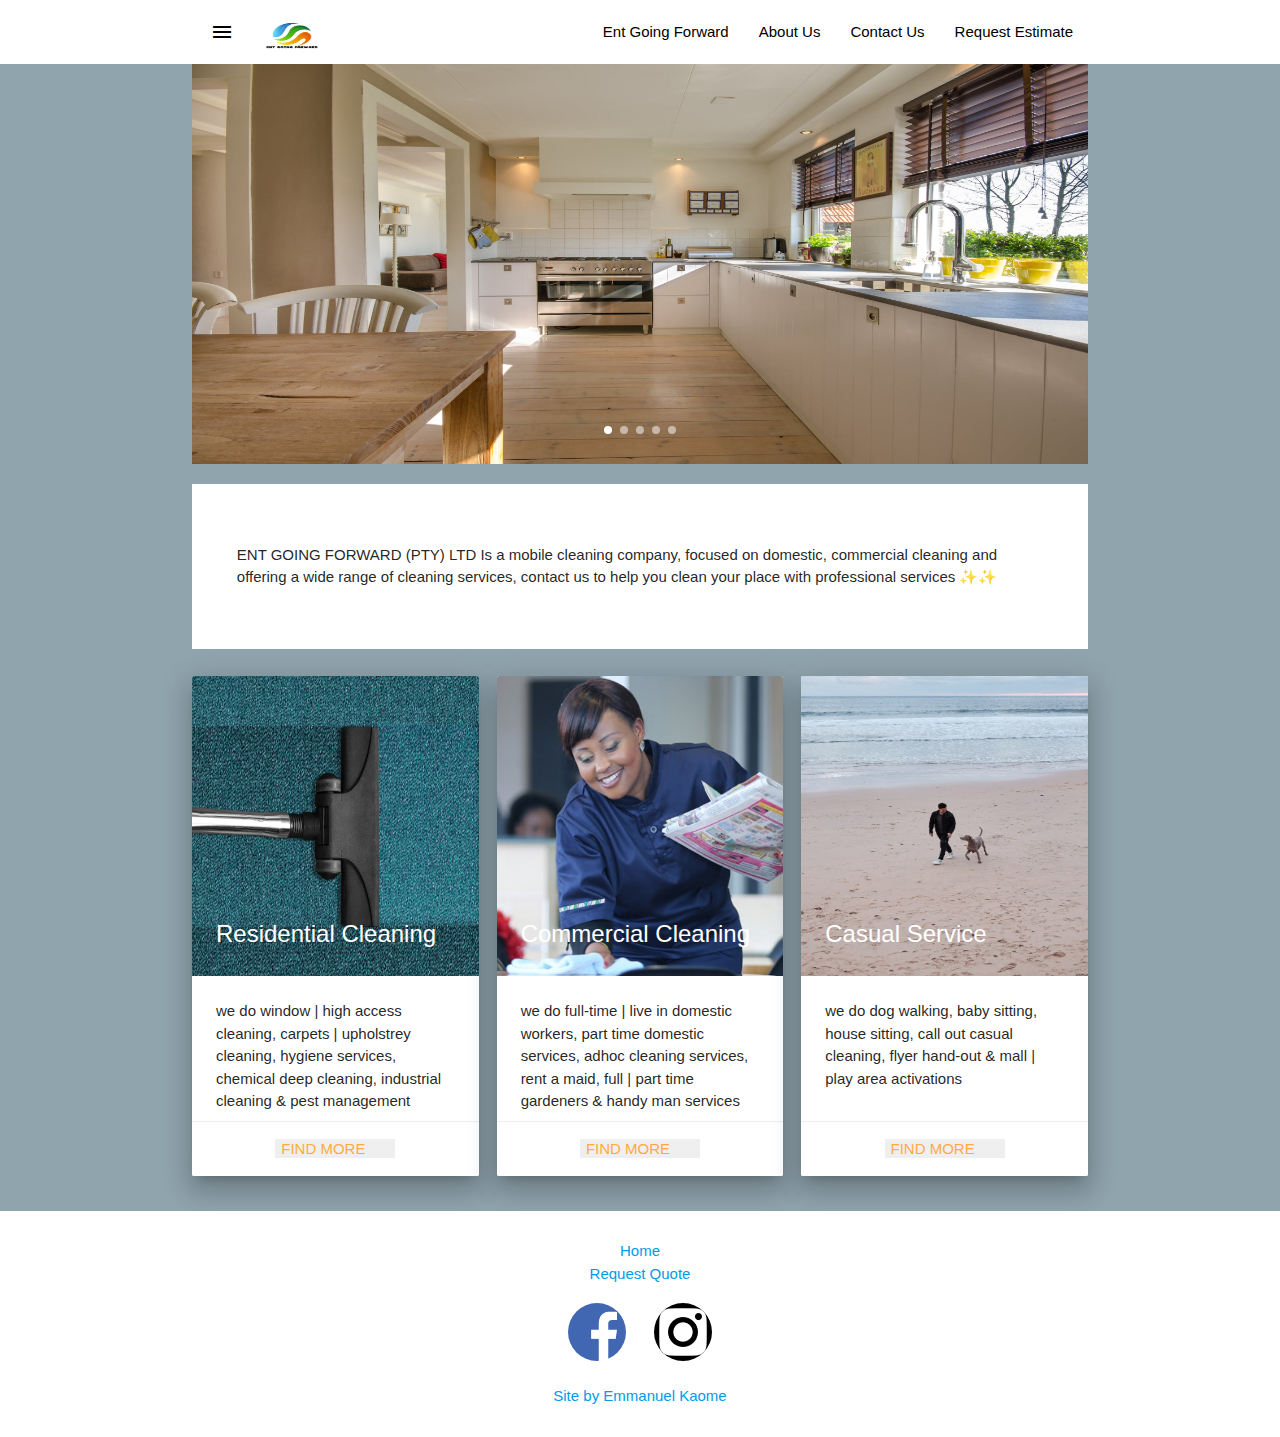
==== commit bbd46c28: "mobile responsiveness" ====
--- a/Cleaning-Services-website-master/docs/index.html
+++ b/Cleaning-Services-website-master/docs/index.html
@@ -109,7 +109,9 @@
                             </p>
                         </div>
                         <div class="card-action card-link-align">
-                            <a href="./services.html">Click Here</a>
+                            <button class="homeButton">
+                                <a href="./services.html">Find More</a>
+                            </button>
                         </div>
                     </div>
                 </div>
@@ -127,7 +129,9 @@
                             </p>
                         </div>
                         <div class="card-action card-link-align">
-                            <a href="./services.html">Click Here</a>
+                            <button class="homeButton">
+                                <a href="./services.html">Find More</a>
+                            </button>
                         </div>
                     </div>
                 </div>
@@ -145,7 +149,9 @@
                             </p>
                         </div>
                         <div class="card-action card-link-align">
-                            <a href="./services.html">Click Here</a>
+                            <button class="homeButton">
+                                <a href="./services.html">Find More</a>
+                            </button>
                         </div>
                     </div>
                 </div>
@@ -164,14 +170,14 @@
                                 <img class="card-image-adjust" src="./assets/weekly.jpg">
                                 <span class="card-title">Residential Cleaning</span>
                             </div>
-                            <div class="card-content">
+                            <div class="card-content" >
                                 <p>
-                                    we do window | high access cleaning, carpets | upholstrey cleaning, hygiene services,
-                                    chemical deep cleaning, industrial cleaning & pest management
+                                    we do high access window cleaning, carpets | upholstrey cleaning &
+                                    chemical deep cleaning
                                 </p>
                             </div>
-                            <div class="card-action">
-                                <a href="./services.html">Click Here</a>
+                            <div class="card-action homeButton">
+                                <a href="./services.html">Find More</a>
                             </div>
                         </div>
                     </div>
@@ -181,14 +187,14 @@
                                 <img class="card-image-adjust" src="./assets/cas-commercial-cleaning-min.jpg">
                                 <span class="card-title">Commercial Cleaning</span>
                             </div>
-                            <div class="card-content">
+                            <div class="card-content" style="height: max-content;">
                                 <p>
-                                    we do full-time | live in domestic workers, part time domestic services,
-                                    adhoc cleaning services, rent a maid, full | part time gardeners & handy man services
+                                    we do full-time, live in domestic workers, part time domestic services,
+                                    & rent a maid
                                 </p>
                             </div>
                             <div class="card-action">
-                                <a href="./services.html">Click Here</a>
+                                <a href="./services.html">Find More</a>
                             </div>
                         </div>
                     </div>
@@ -198,14 +204,14 @@
                                 <img class="card-image-adjust" src="./assets/dogwalking.PNG">
                                 <span class="card-title">Casual Service</span>
                             </div>
-                            <div class="card-content">
+                            <div class="card-content" style="height: max-content;">
                                 <p>
                                     we do dog walking, baby sitting, house sitting, call out casual cleaning, flyer hand-out
                                     & mall | play area activations
                                 </p>
                             </div>
                             <div class="card-action">
-                                <a href="./services.html">Click Here</a>
+                                <a href="./services.html">Find More</a>
                             </div>
                         </div>
                     </div>
--- a/Cleaning-Services-website-master/docs/css/styles.css
+++ b/Cleaning-Services-website-master/docs/css/styles.css
@@ -561,5 +561,17 @@
 
 .icon img{
     border-radius: 50px;
-
+}
+
+.homeButton{
+    cursor: pointer;
+    color: #fff;
+    border: none;
+}
+
+.homeButton:hover{
+    background-color: #90A4AE;
+    border: #fff;
+    border-radius: 1px;
+    margin: auto;
 }